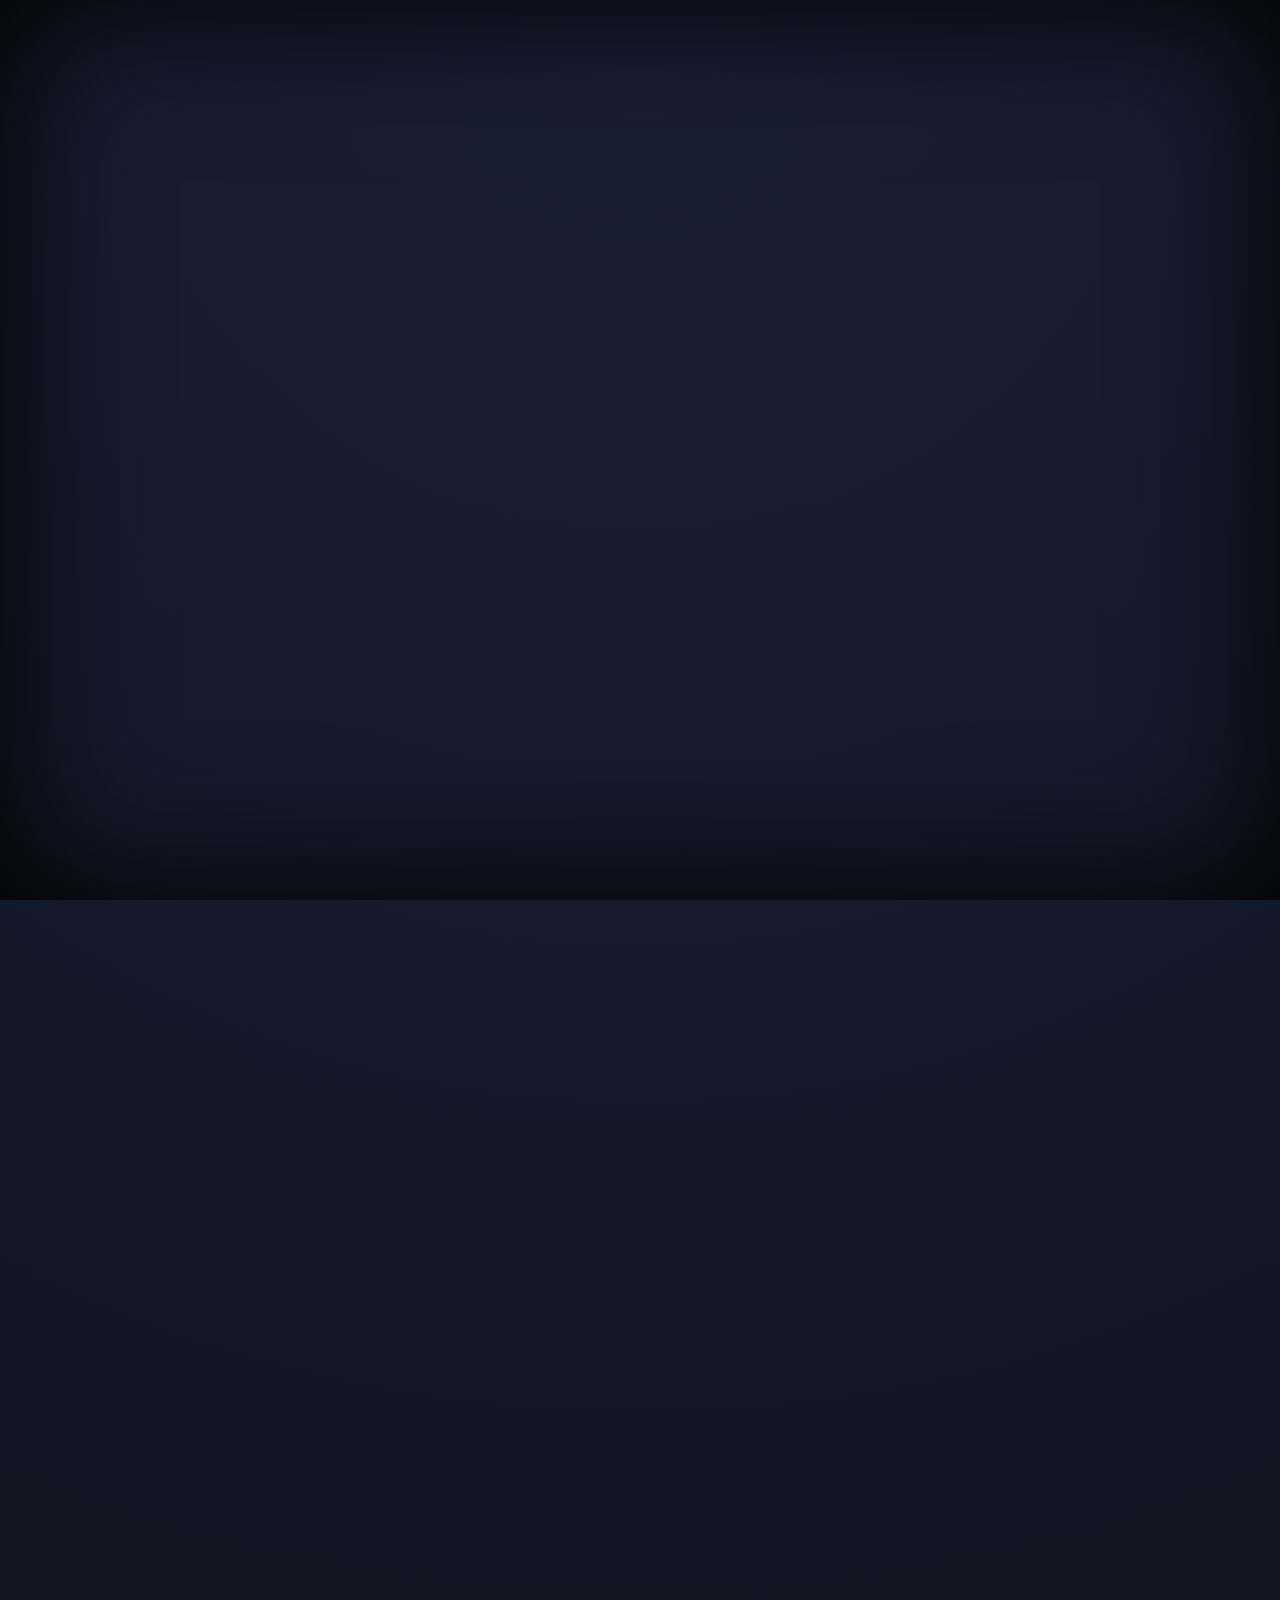
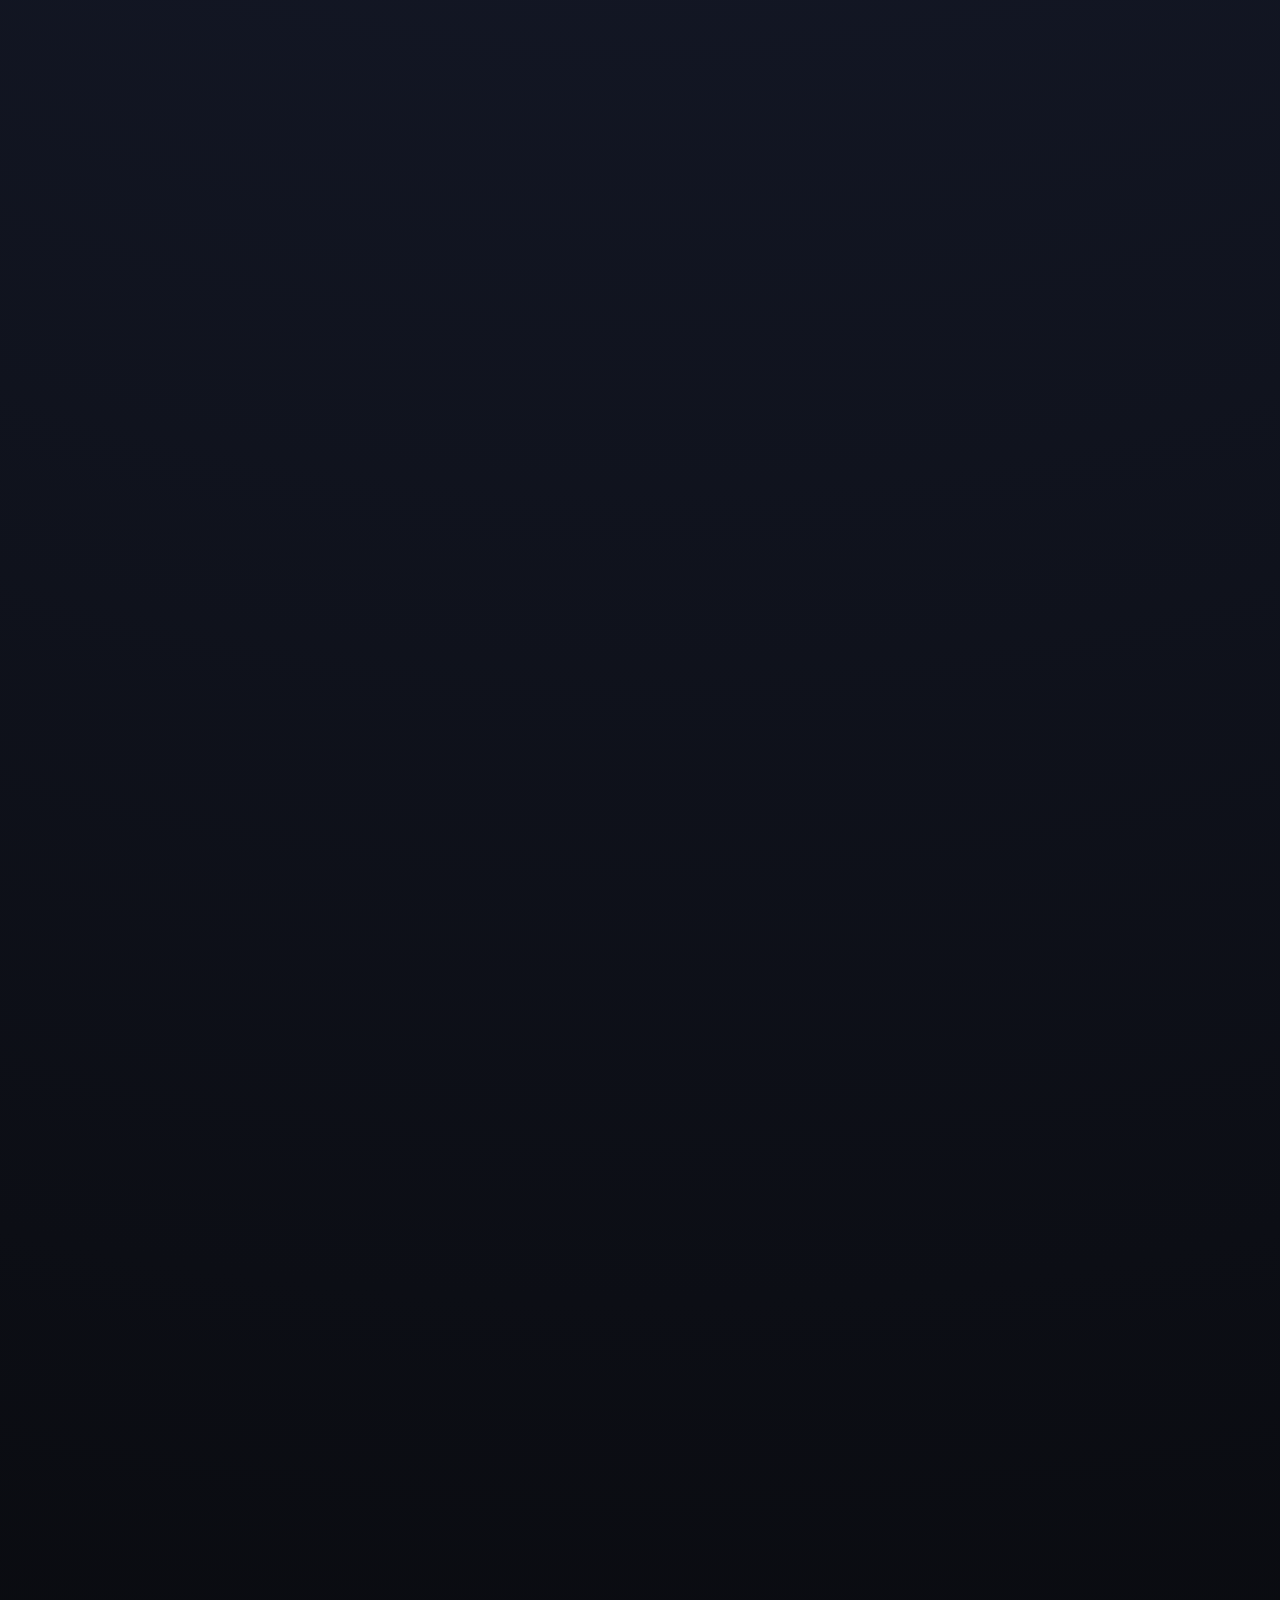
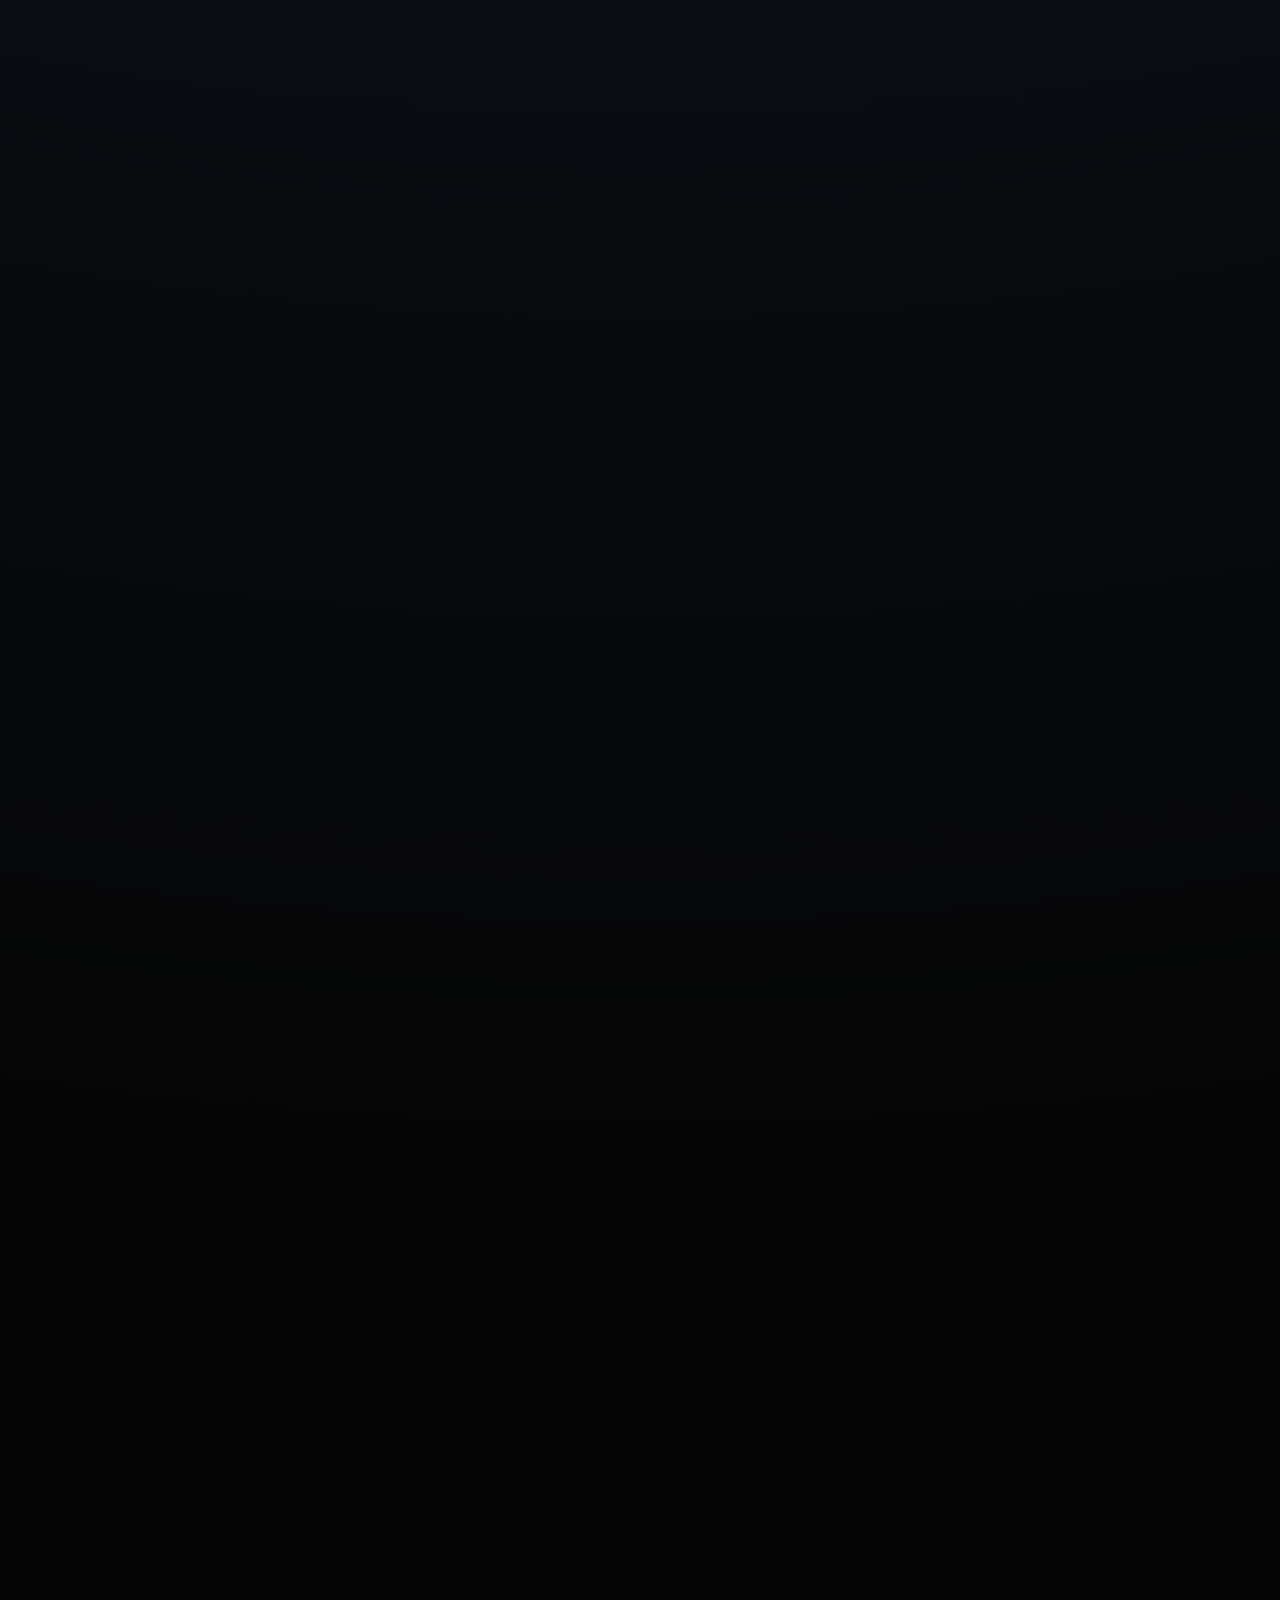
==== ActiveDestructive.html @ 9449cc1e "initial commit" ====
<!DOCTYPE html>
<html lang="en">
<head>
    <meta charset="UTF-8">
    <meta name="viewport" content="width=device-width, initial-scale=1.0">
    <title>ACR Model | 5-Panel Experience</title>
    <link rel="stylesheet" href="style.css">
</head>
<body>

    <div class="vignette"></div>
    <div class="overlay-text" id="hint"><span style="color: blue; font-weight: bold;">SCROLL TO UNRAVEL</span></div>

    <div class="scene-wrapper">
        <img src="./images/act 1.jpg" id="panel-1" class="panel" alt="Panel 1">
        <img src="./images/act 2.jpg" id="panel-2" class="panel" alt="Panel 2">
        <img src="./images/act 3.jpg" id="panel-3" class="panel" alt="Panel 3">
        <img src="./images/act 4.jpg" id="panel-4" class="panel" alt="Panel 4">
        <img src="./images/act 5.png" id="panel-5" class="panel" alt="Panel 5">
    </div>

    <audio id="bgm" src="./Mozart - Lacrimosa but it's ATTACK ON TITAN STYLE [9uatm_Q_a2U].mp3" autoplay loop></audio>

    <script src="script.js"></script>
</body>
</html>
---- style.css ----
@import url('https://fonts.googleapis.com/css2?family=Inter:wght@300;400;600&family=Merriweather:ital,wght@0,300;0,700;1,300&display=swap');

:root {
    --bg-dark: #050505;
    --bg-gradient: radial-gradient(circle at 50% 0%, #1a2035 0%, #050505 80%);
    --primary-blue: #3b82f6;
    --primary-cyan: #06b6d4;
    --primary-orange: #f97316;
    --primary-red: #ef4444;
    
    --glass-surface: rgba(255, 255, 255, 0.03);
    --glass-border: rgba(255, 255, 255, 0.08);
    --glass-blur: 16px;
    
    --text-main: #f8fafc;
    --text-muted: #94a3b8;
}

* {
    margin: 0;
    padding: 0;
    box-sizing: border-box;
}

body {
    background: var(--bg-dark);
    background-image: var(--bg-gradient);
    color: var(--text-main);
    font-family: 'Inter', sans-serif;
    min-height: 100vh;
    overflow-x: hidden;
}

/* Ambient Background Light */
.ambient-light {
    position: fixed;
    top: -20%;
    left: 20%;
    width: 60%;
    height: 60%;
    background: radial-gradient(circle, rgba(59, 130, 246, 0.15) 0%, transparent 70%);
    z-index: 0;
    pointer-events: none;
    animation: pulseLight 10s infinite alternate;
}

@keyframes pulseLight {
    0% { opacity: 0.5; transform: scale(1); }
    100% { opacity: 0.8; transform: scale(1.1); }
}

/* --- HERO SECTION (FULL WIDTH) --- */
.hero-full {
    width: 100%;
    padding: 80px 20px 60px 20px;
    margin-bottom: 60px;
    background: linear-gradient(180deg, rgba(30, 41, 59, 0.4) 0%, rgba(5, 5, 5, 0) 100%);
    backdrop-filter: blur(10px);
    -webkit-backdrop-filter: blur(10px);
    border-bottom: 1px solid rgba(255, 255, 255, 0.05);
    border-radius: 0 0 40px 40px;
    box-shadow: 0 20px 40px rgba(0,0,0,0.3);
    text-align: center;
    position: relative;
    z-index: 20;
}

.hero-inner-container {
    max-width: 1100px;
    margin: 0 auto;
}

.hero-top {
    margin-bottom: 50px;
}

.hero-full h1 {
    font-size: 1rem;
    letter-spacing: 6px;
    color: var(--primary-cyan);
    margin-bottom: 15px;
    text-transform: uppercase;
    text-shadow: 0 0 10px rgba(6, 182, 212, 0.4);
}

.hero-full h2 {
    font-family: 'Merriweather', serif;
    font-size: 3rem;
    font-weight: 300;
    margin-bottom: 30px;
    background: linear-gradient(to right, #fff, #94a3b8);
    -webkit-background-clip: text;
    -webkit-text-fill-color: transparent;
}

.context-badge {
    display: inline-block;
    padding: 8px 20px;
    border-radius: 50px;
    background: rgba(239, 68, 68, 0.1);
    color: var(--primary-red);
    border: 1px solid rgba(239, 68, 68, 0.2);
    font-size: 0.75rem;
    font-weight: 600;
    letter-spacing: 1px;
    text-transform: uppercase;
}

/* Mission Dashboard Cards */
.mission-dashboard {
    display: grid;
    grid-template-columns: repeat(auto-fit, minmax(300px, 1fr));
    gap: 30px;
    text-align: left;
}

.mission-card {
    background: rgba(15, 23, 42, 0.6);
    border: 1px solid rgba(255, 255, 255, 0.08);
    border-radius: 16px;
    padding: 25px;
    transition: transform 0.3s ease, box-shadow 0.3s ease;
    overflow: hidden;
}

.mission-card:hover {
    transform: translateY(-8px);
    box-shadow: 0 15px 30px rgba(0,0,0,0.4);
    border-color: var(--primary-cyan);
}

.card-header {
    display: flex;
    align-items: center;
    gap: 15px;
    margin-bottom: 15px;
    border-bottom: 1px solid rgba(255, 255, 255, 0.05);
    padding-bottom: 15px;
}

.mission-card h3 {
    font-size: 0.9rem;
    font-weight: 600;
    color: var(--primary-cyan);
    letter-spacing: 1px;
    text-transform: uppercase;
}

.card-img {
    width: 45px;
    height: 45px;
    object-fit: cover;
    border-radius: 8px;
    box-shadow: 0 0 15px rgba(6, 182, 212, 0.2);
    border: 1px solid rgba(6, 182, 212, 0.3);
}

.card-body p {
    font-size: 0.9rem;
    color: #cbd5e1;
    margin-bottom: 10px;
    line-height: 1.4;
}

.task-list {
    list-style: none;
    padding: 0;
    margin: 0;
}


.task-list li {
    font-size: 0.85rem;
    color: #94a3b8;
    margin-bottom: 8px;
    padding-left: 20px;
    position: relative;
    line-height: 1.5;
}

.task-list li::before {
    content: "▹";
    color: var(--primary-cyan);
    position: absolute;
    left: 0;
    top: 0;
    font-size: 1.1em;
}

.task-list li strong {
    color: #e2e8f0;
}

.task-list li em {
    color: var(--primary-orange);
    font-style: normal;
}

.task-list2 {
    list-style: none;
    padding: 0;
    margin: 0;
}


.task-list2 li {
    font-size: 1.2rem;
    color: #06b6d4;
    margin-bottom: 8px;
    padding-left: 20px;
    position: relative;
    line-height: 1.5;
}

.task-list2 li::before {
    content: "▹";
    color: var(--primary-cyan);
    position: absolute;
    left: 0;
    top: 0;
    font-size: 1.1em;
}

.task-list2 li strong {
    color: #e2e8f0;
}

.task-list2 li em  {
    color: var(--primary-blue);
    font-style: normal;
}

/* --- MAIN TIMELINE AREA --- */
.container {
    max-width: 900px;
    margin: 0 auto;
    padding: 0 20px 80px 20px;
    position: relative;
    z-index: 10;
}

.timeline-area {
    position: relative;
}

.timeline-line {
    position: absolute;
    left: 50%;
    top: 0;
    bottom: 0;
    width: 2px;
    background: linear-gradient(to bottom, transparent, rgba(255,255,255,0.1), transparent);
    transform: translateX(-50%);
    z-index: 0;
}

.dialogue-row {
    display: flex;
    align-items: flex-start;
    gap: 20px;
    margin-bottom: 40px;
    position: relative;
    z-index: 1;
}

.manager-row {
    flex-direction: row;
}

.junior-row {
    flex-direction: row-reverse; 
}

/* AVATARS */
.avatar {
    width: 80px;
    height: 80px;
    border-radius: 50%;
    overflow: hidden;
    flex-shrink: 0;
    background: #000;
}

.avatar img {
    width: 100%;
    height: 100%;
    object-fit: cover;
    transition: transform 0.3s;
}

.manager-row .avatar {
    border: 2px solid #3b82f6;
    box-shadow: 0 0 15px rgba(59, 130, 246, 0.4);
}

.junior-row .avatar {
    border: 2px solid #f97316;
    box-shadow: 0 0 15px rgba(249, 115, 22, 0.4);
}

.avatar:hover img {
    transform: scale(1.1);
}

.content-wrapper {
    flex: 1;
    max-width: 60%;
}

.junior-row .content-wrapper {
    display: flex;
    flex-direction: column;
    align-items: flex-end; 
}

/* MESSAGE BUBBLES */
.message {
    padding: 25px;
    border-radius: 16px;
    background: rgba(30, 41, 59, 0.6);
    border: 1px solid rgba(255,255,255,0.05);
    backdrop-filter: blur(10px);
    width: 100%;
    position: relative;
    transition: all 0.3s cubic-bezier(0.4, 0, 0.2, 1);
    min-height: 100px;
    display: flex;
    flex-direction: column;
    justify-content: center;
    cursor: default;
}

.manager-row .message {
    border-top-left-radius: 4px;
}

.junior-row .message {
    border-top-right-radius: 4px;
}

.author {
    font-size: 0.7rem;
    text-transform: uppercase;
    letter-spacing: 1px;
    margin-bottom: 10px;
    opacity: 0.5;
}

.message p {
    font-family: 'Merriweather', serif;
    font-size: 1.1rem;
    line-height: 1.6;
    color: #e2e8f0;
}

/* Interactive States */
.interaction-hint {
    position: absolute;
    bottom: 15px;
    right: 20px;
    display: flex;
    align-items: center;
    gap: 8px;
    opacity: 0;
    transition: opacity 0.3s;
    pointer-events: none;
}

.interaction-hint span {
    font-size: 0.7rem;
    text-transform: uppercase;
    letter-spacing: 1px;
    color: var(--primary-cyan);
}

.pulse-dot {
    width: 8px;
    height: 8px;
    background: var(--primary-cyan);
    border-radius: 50%;
    box-shadow: 0 0 10px var(--primary-cyan);
    animation: pulse 1.5s infinite;
}

@keyframes pulse {
    0% { transform: scale(1); opacity: 1; }
    100% { transform: scale(2); opacity: 0; }
}

/* Only when class 'analysis' is added */
.message.analysis {
    cursor: pointer;
    border-color: rgba(6, 182, 212, 0.3);
    background: linear-gradient(145deg, rgba(30, 41, 59, 0.8), rgba(15, 23, 42, 0.9));
}

.message.analysis .interaction-hint {
    opacity: 1;
}

.message.analysis:hover {
    transform: translateY(-3px);
    box-shadow: 0 15px 30px rgba(0,0,0,0.4);
    border-color: var(--primary-cyan);
}

.message.analysis.active {
    border-color: var(--primary-cyan);
    background: rgba(6, 182, 212, 0.1);
    box-shadow: 0 0 30px rgba(6, 182, 212, 0.1);
}

.message.analysis.active .interaction-hint span {
    content: "OPEN";
    color: #fff;
}

/* Analysis Panel */
.analysis-panel {
    max-height: 0;
    overflow: hidden;
    transition: max-height 0.5s cubic-bezier(0.4, 0, 0.2, 1);
    width: 100%;
}

.analysis-card {
    margin-top: 15px;
    background: rgba(0, 0, 0, 0.4);
    border: 1px solid var(--primary-cyan);
    border-radius: 12px;
    padding: 25px;
    position: relative;
    overflow: hidden;
    text-align: left; /* ტექსტი მარცხნივ */
}

.analysis-card::before {
    content: '';
    position: absolute;
    top: 0;
    left: 0;
    width: 4px;
    height: 100%;
    background: var(--primary-cyan);
    box-shadow: 0 0 15px var(--primary-cyan);
}

.analysis-card h4 {
    color: var(--primary-cyan);
    margin-bottom: 10px;
    font-size: 0.9rem;
    text-transform: uppercase;
}

.placeholder-text {
    font-family: 'Courier New', monospace;
    color: rgba(255,255,255,0.2);
    font-size: 0.8rem;
}

/* Scene Divider */
.scene-divider {
    text-align: center;
    margin: 60px 0;
    position: relative;
}

.scene-divider span {
    background: #050505;
    padding: 0 20px;
    color: #64748b;
    font-style: italic;
    position: relative;
    z-index: 2;
    font-family: 'Merriweather', serif;
}

.scene-divider::before {
    content: '';
    position: absolute;
    top: 50%;
    left: 20%;
    right: 20%;
    height: 1px;
    background: rgba(255,255,255,0.1);
    z-index: 1;
}

/* Snowfall */
.snowflake {
    position: fixed;
    top: -20px;
    color: #fff;
    z-index: 999;
    pointer-events: none;
    animation-name: fall;
    animation-timing-function: linear;
    animation-iteration-count: infinite;
}

@keyframes fall {
    to { transform: translateY(105vh); }
}

/* Responsive */
@media (max-width: 768px) {
    .timeline-line { left: 20px; }
    .dialogue-row { flex-direction: column; padding-left: 40px; }
    .junior-row { flex-direction: column; align-items: flex-start; }
    .avatar { position: absolute; left: 0; top: 0; width: 35px; height: 35px; }
    .content-wrapper { max-width: 100%; width: 100%; }
    .junior-row .content-wrapper { align-items: flex-start; }
    
    .hero-full h2 { font-size: 1.8rem; }
}

body {
    margin: 0;
    padding: 0;
    background-color: #000;
    color: white;
    overflow-x: hidden;
    height: 600vh;
    font-family: 'Inter', sans-serif;
}

.scene-wrapper {
    position: fixed;
    top: 0;
    left: 0;
    width: 100%;
    height: 100vh;
    display: flex;
    justify-content: center;
    align-items: center;
    z-index: 1;
}

.panel {
    position: absolute;
    max-width: 85%;
    max-height: 80vh;
    opacity: 0;
    transform: scale(1.1);
    transition: transform 0.1s ease-out;
    pointer-events: none;
    border: 1px solid #222;
}

.vignette {
    position: fixed;
    top: 0;
    left: 0;
    width: 100%;
    height: 100%;
    box-shadow: inset 0 0 150px #000;
    z-index: 5;
    pointer-events: none;
}

.overlay-text {
    position: fixed;
    bottom: 5%;
    width: 100%;
    text-align: center;
    font-size: 14px;
    letter-spacing: 4px;
    color: #666;
    z-index: 10;
    text-transform: uppercase;
}
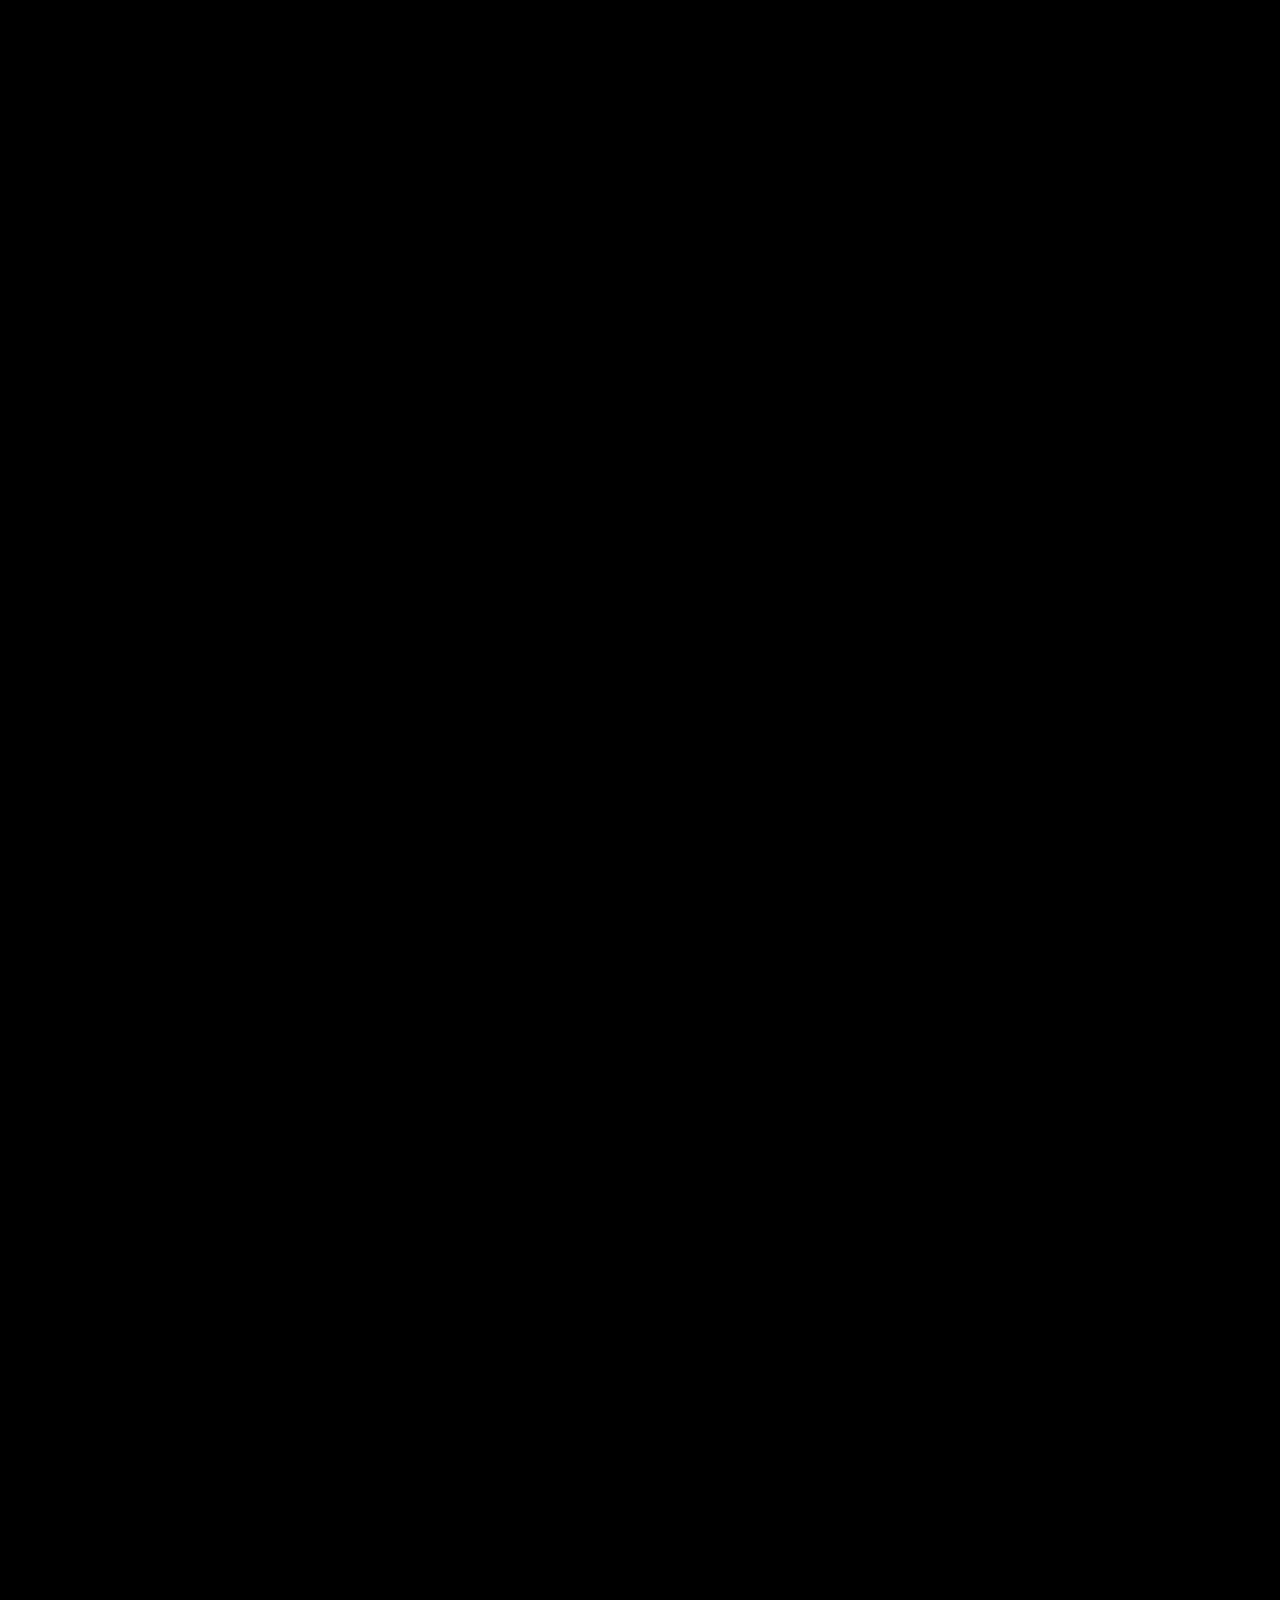
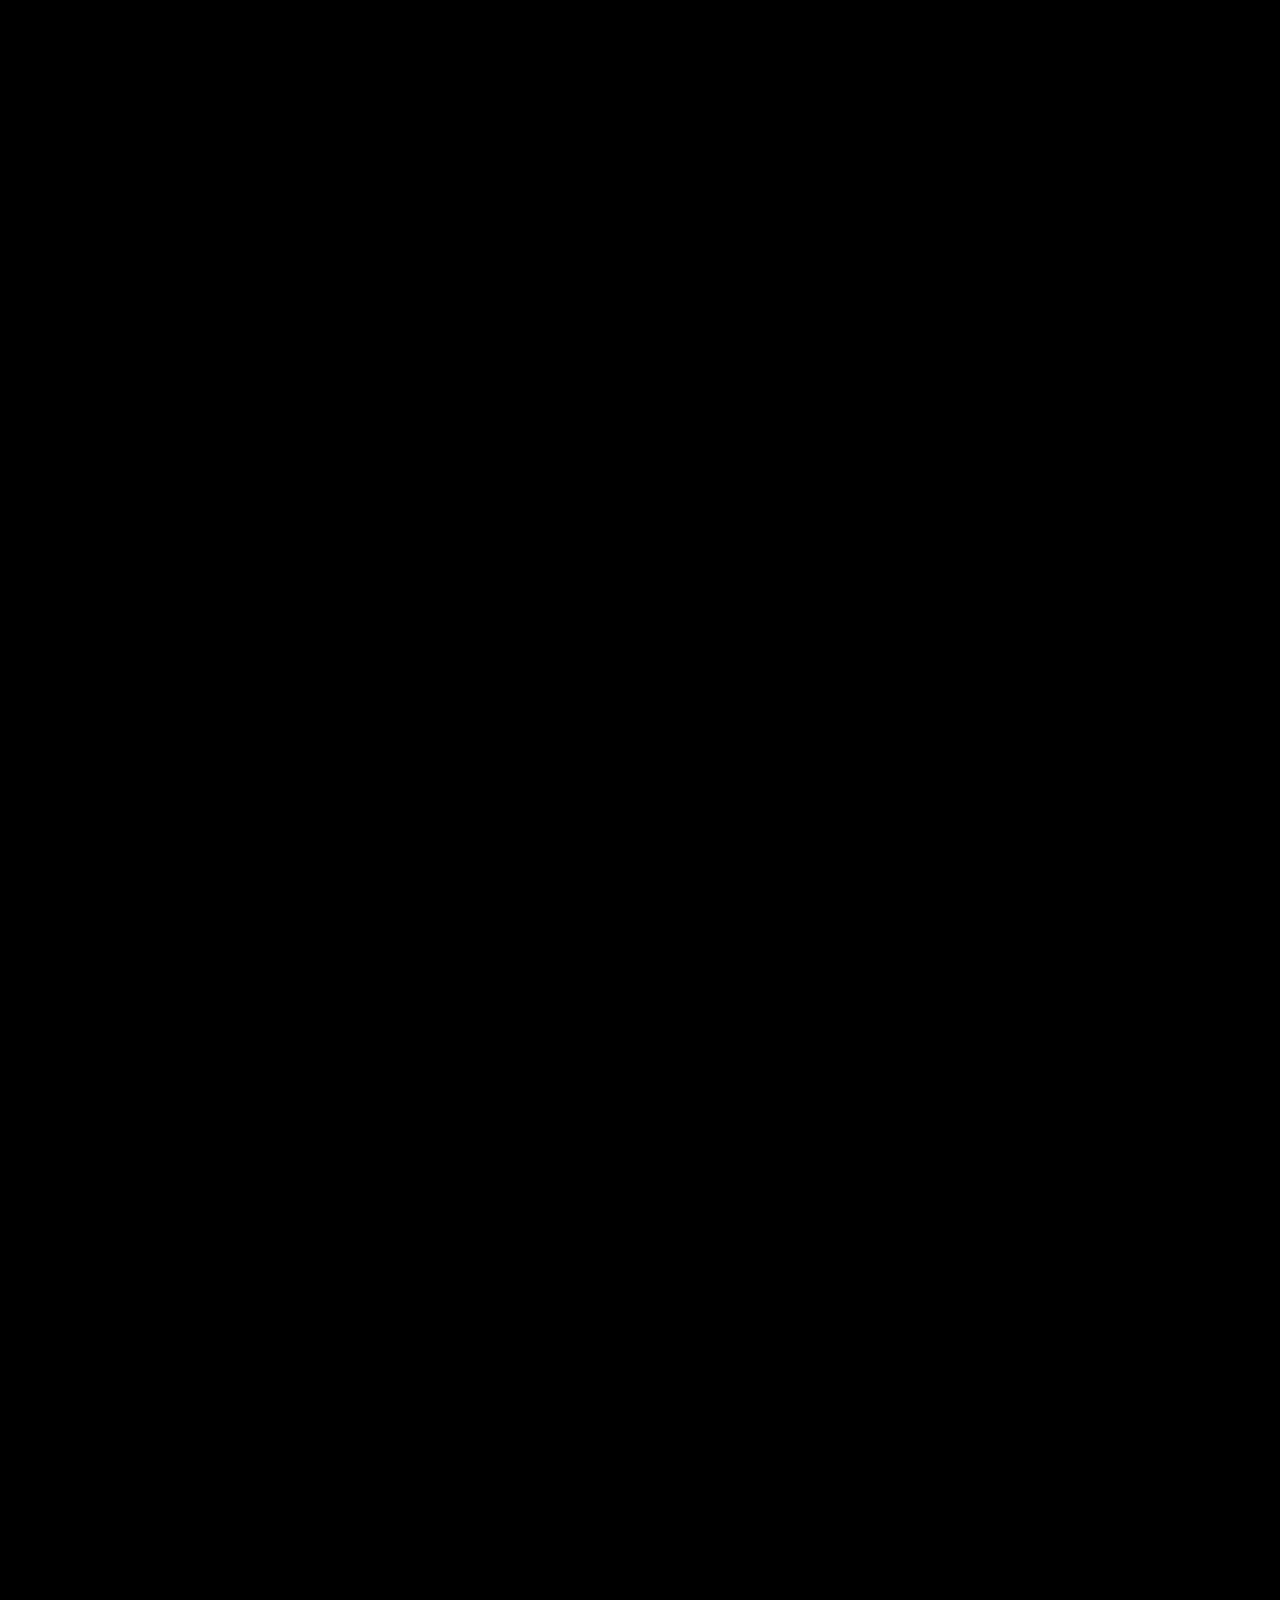
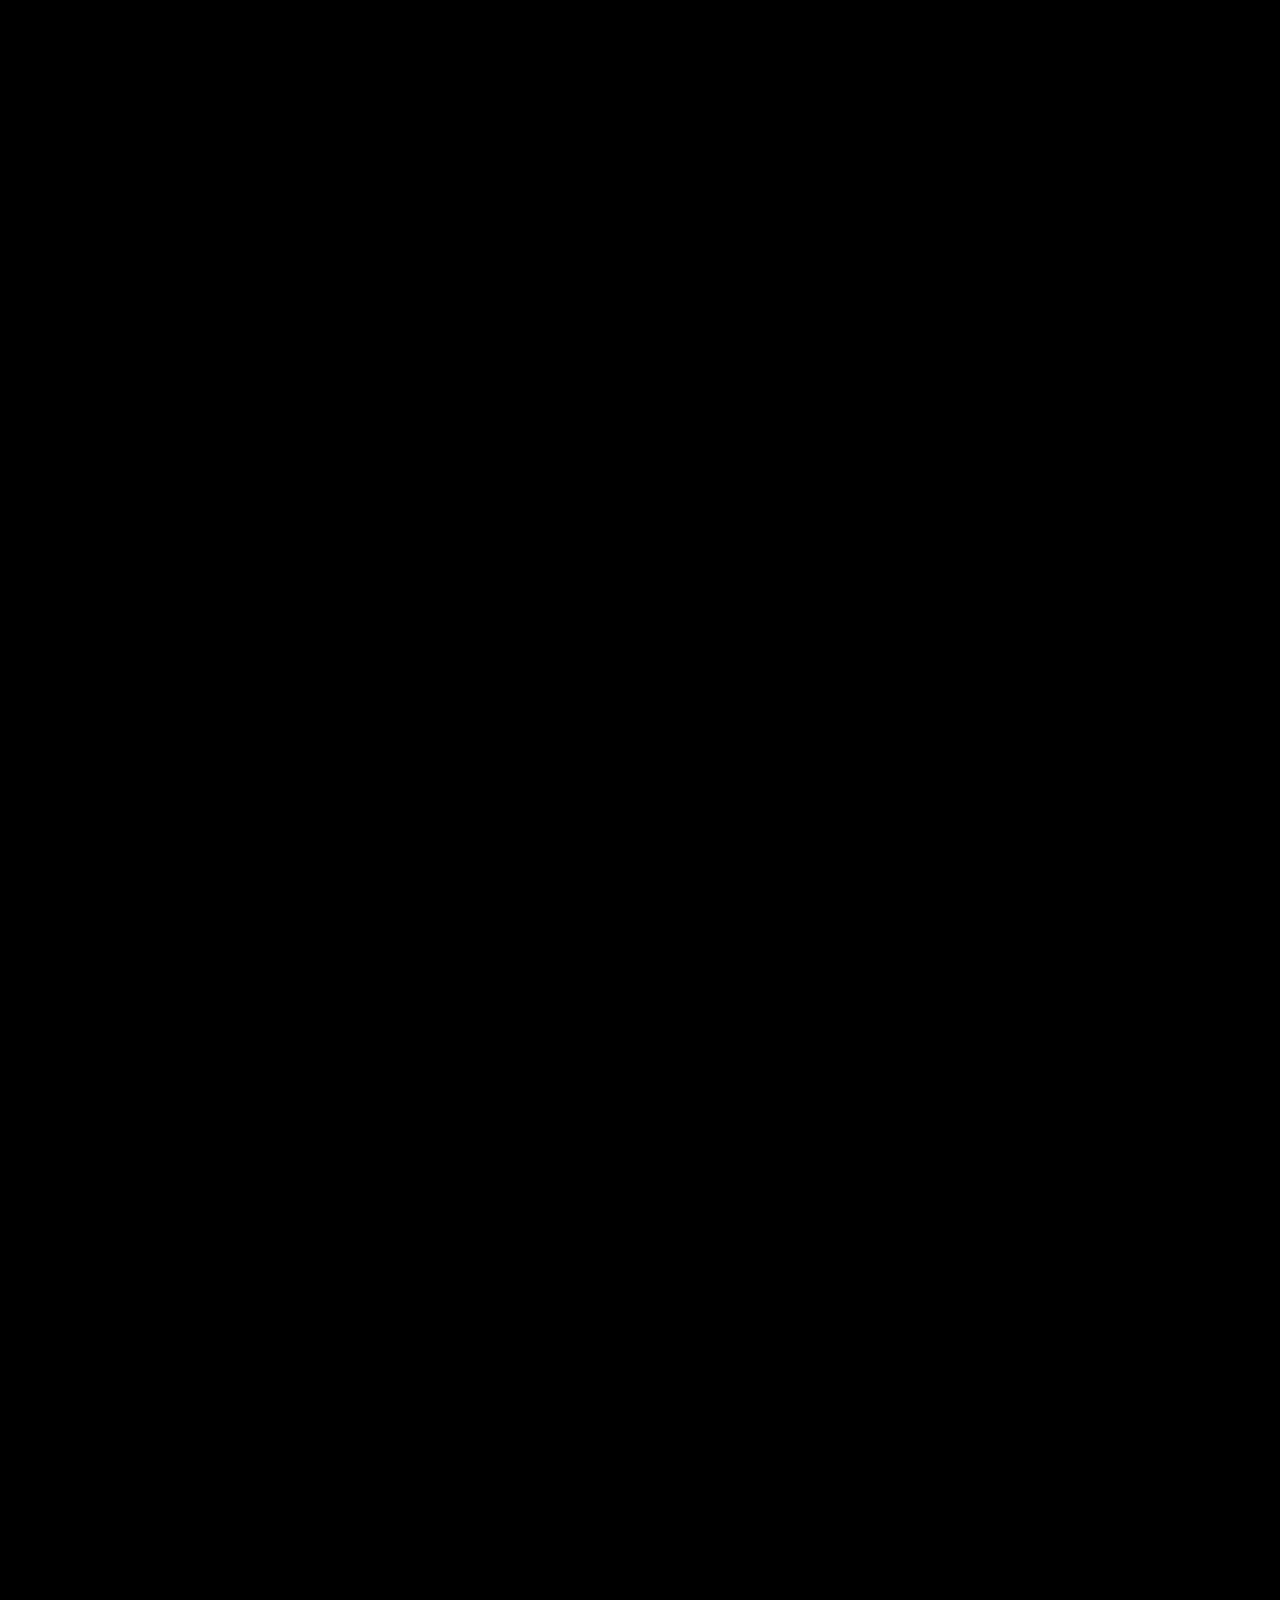
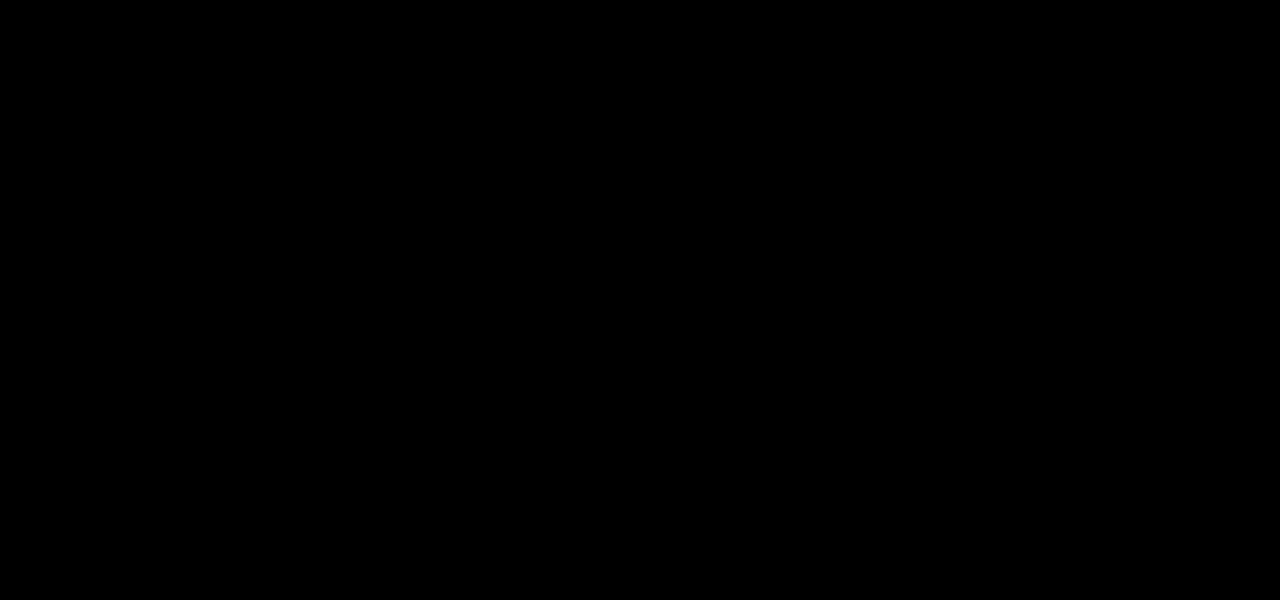
==== commit cc916229: "fixing bugs" ====
--- a/ActiveDestructive.html
+++ b/ActiveDestructive.html
@@ -4,7 +4,7 @@
     <meta charset="UTF-8">
     <meta name="viewport" content="width=device-width, initial-scale=1.0">
     <title>ACR Model | 5-Panel Experience</title>
-    <link rel="stylesheet" href="style.css">
+    <link rel="stylesheet" href="./styleforDest.css">
 </head>
 <body>
 
--- a/styleforDest.css
+++ b/styleforDest.css
@@ -0,0 +1,74 @@
+body {
+    margin: 0;
+    padding: 0;
+    background-color: var(--bg-red, #000);
+    color: white;
+    overflow-x: hidden;
+    height: 600vh;
+    font-family: 'Inter', sans-serif;
+    transition: background-color 0.2s ease-out;
+}
+
+.scene-wrapper {
+    position: fixed;
+    top: 0;
+    left: 0;
+    width: 100%;
+    height: 100vh;
+    display: flex;
+    justify-content: center;
+    align-items: center;
+    z-index: 1;
+}
+
+.panel {
+    position: absolute;
+    max-width: 85%;
+    max-height: 80vh;
+    opacity: 0;
+    transform: scale(1.1);
+    transition: transform 0.1s ease-out;
+    pointer-events: none;
+    border: 1px solid #222;
+}
+
+.vignette {
+    position: fixed;
+    top: 0;
+    left: 0;
+    width: 100%;
+    height: 100%;
+    box-shadow: inset 0 0 150px #000;
+    z-index: 5;
+    pointer-events: none;
+}
+
+.overlay-text {
+    position: fixed;
+    bottom: 5%;
+    width: 100%;
+    text-align: center;
+    font-size: 14px;
+    letter-spacing: 4px;
+    color: #666;
+    z-index: 10;
+    text-transform: uppercase;
+}
+
+@keyframes shake-extreme {
+    0% { margin: 1px 1px; }
+    10% { margin: -2px -3px; }
+    20% { margin: -4px 0px; }
+    30% { margin: 4px 3px; }
+    40% { margin: 1px -2px; }
+    50% { margin: -2px 3px; }
+    60% { margin: -4px 1px; }
+    70% { margin: 4px 1px; }
+    80% { margin: -1px -1px; }
+    90% { margin: 2px 3px; }
+    100% { margin: 1px -3px; }
+}
+
+.shake-active {
+    animation: shake-extreme 0.1s infinite !important;
+}
